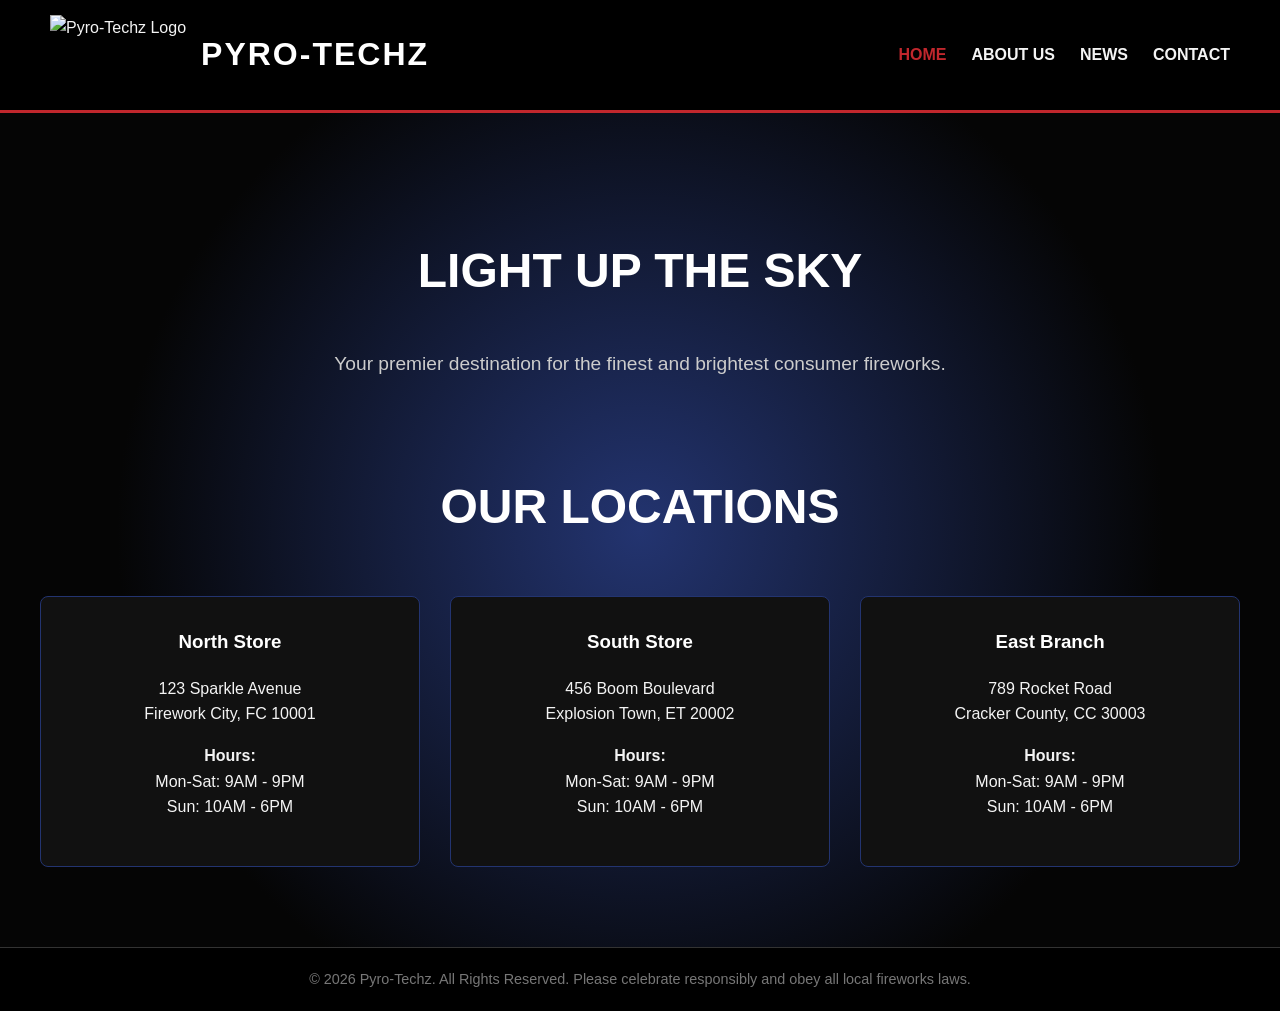
==== index.html @ 9ca594f4 "Add files via upload" ====
<!DOCTYPE html>
<html lang="en">
<head>
    <meta charset="UTF-8">
    <meta name="viewport" content="width=device-width, initial-scale=1.0">
    <title>Pyro-Techz | Home</title>
    <link rel="stylesheet" href="style.css">
</head>
<body>

    <header>
        <div class="logo-container">
            <img src="5785.png" alt="Pyro-Techz Logo">
            <h1>Pyro-Techz</h1>
        </div>
        <nav>
            <ul>
                <li><a href="index.html" class="active">Home</a></li>
                <li><a href="about.html">About Us</a></li>
                <li><a href="news.html">News</a></li>
                <li><a href="contact.html">Contact</a></li>
            </ul>
        </nav>
    </header>

    <main>
        <section id="home">
            <h2>Light Up The Sky</h2>
            <p class="tagline">Your premier destination for the finest and brightest consumer fireworks.</p>
            
            <div class="section-header-container">
                <h2>Our Locations</h2>
            </div>
            <div class="locations-grid">
                <div class="location-card">
                    <h3>North Store</h3>
                    <p>123 Sparkle Avenue<br>Firework City, FC 10001</p>
                    <p><strong>Hours:</strong><br>Mon-Sat: 9AM - 9PM<br>Sun: 10AM - 6PM</p>
                </div>
                <div class="location-card">
                    <h3>South Store</h3>
                    <p>456 Boom Boulevard<br>Explosion Town, ET 20002</p>
                    <p><strong>Hours:</strong><br>Mon-Sat: 9AM - 9PM<br>Sun: 10AM - 6PM</p>
                </div>
                <div class="location-card">
                    <h3>East Branch</h3>
                    <p>789 Rocket Road<br>Cracker County, CC 30003</p>
                    <p><strong>Hours:</strong><br>Mon-Sat: 9AM - 9PM<br>Sun: 10AM - 6PM</p>
                </div>
            </div>
        </section>
    </main>

    <footer>
        <p>&copy; 2026 Pyro-Techz. All Rights Reserved. Please celebrate responsibly and obey all local fireworks laws.</p>
    </footer>

</body>
</html>
---- style.css ----
/* Base Styles & Color Palette */
:root {
    --bg-dark: #050505;
    --pyro-red: #c1272d;
    --pyro-blue: #233470;
    --text-light: #f4f4f4;
    --accent-white: #ffffff;
}

body {
    font-family: 'Segoe UI', Tahoma, Geneva, Verdana, sans-serif;
    margin: 0;
    padding: 0;
    background-color: var(--bg-dark);
    color: var(--text-light);
    line-height: 1.6;
    display: flex;
    flex-direction: column;
    min-height: 100vh;
}

/* Header & Navigation */
header {
    background-color: #000000;
    border-bottom: 3px solid var(--pyro-red);
    padding: 15px 50px;
    display: flex;
    justify-content: space-between;
    align-items: center;
    position: sticky;
    top: 0;
    z-index: 100;
}

.logo-container {
    display: flex;
    align-items: center;
}

.logo-container img {
    height: 80px;
    margin-right: 15px;
}

.logo-container h1 {
    color: var(--accent-white);
    margin: 0;
    font-family: 'Impact', fantasy, sans-serif;
    letter-spacing: 2px;
    text-transform: uppercase;
}

nav ul {
    list-style: none;
    margin: 0;
    padding: 0;
    display: flex;
    gap: 25px;
}

nav a {
    color: var(--text-light);
    text-decoration: none;
    font-weight: bold;
    text-transform: uppercase;
    transition: color 0.3s;
}

nav a:hover, nav a.active {
    color: var(--pyro-red);
}

/* Sections */
main {
    flex: 1; /* Pushes footer to the bottom */
}

section {
    padding: 60px 20px;
    max-width: 1200px;
    margin: 0 auto;
}

h2 {
    color: var(--pyro-red);
    text-transform: uppercase;
    text-align: center;
    margin-bottom: 40px;
    font-size: 2.5rem;
    border-bottom: 2px solid var(--pyro-blue);
    display: inline-block;
    padding-bottom: 10px;
}

.section-header-container {
    text-align: center;
}

/* Home Section */
#home {
    text-align: center;
    padding: 80px 20px;
    background: radial-gradient(circle, var(--pyro-blue) 0%, var(--bg-dark) 70%);
}

#home h2 {
    border: none;
    font-size: 3rem;
    color: var(--accent-white);
    margin-bottom: 10px;
}

.tagline {
    font-size: 1.2rem;
    color: #ccc;
    margin-bottom: 50px;
}

/* Locations Grid */
.locations-grid {
    display: grid;
    grid-template-columns: repeat(auto-fit, minmax(300px, 1fr));
    gap: 30px;
    margin-top: 30px;
}

.location-card {
    background-color: #111;
    border: 1px solid var(--pyro-blue);
    padding: 30px;
    text-align: center;
    border-radius: 8px;
    transition: transform 0.3s;
}

.location-card:hover {
    transform: translateY(-5px);
    border-color: var(--pyro-red);
}

.location-card h3 {
    color: var(--accent-white);
    margin-top: 0;
}

/* Shared Content Boxes (About & News) */
.content-box {
    background-color: #111;
    padding: 40px;
    border-radius: 8px;
    border-left: 5px solid var(--pyro-blue);
}

/* News Specifics */
.news-item {
    margin-bottom: 30px;
    padding-bottom: 20px;
    border-bottom: 1px solid #333;
}

.news-item:last-child {
    border-bottom: none;
    margin-bottom: 0;
    padding-bottom: 0;
}

.news-date {
    color: var(--pyro-red);
    font-size: 0.9rem;
    font-weight: bold;
}

/* Contact Specifics */
.contact-container {
    display: flex;
    flex-wrap: wrap;
    gap: 40px;
    justify-content: center;
}

.contact-info {
    background-color: #111;
    padding: 30px;
    border-radius: 8px;
    flex: 1;
    min-width: 300px;
    border-top: 5px solid var(--pyro-red);
}

/* Footer */
footer {
    background-color: #000;
    text-align: center;
    padding: 20px;
    border-top: 1px solid #333;
}

footer p {
    margin: 0;
    color: #777;
    font-size: 0.9rem;
}
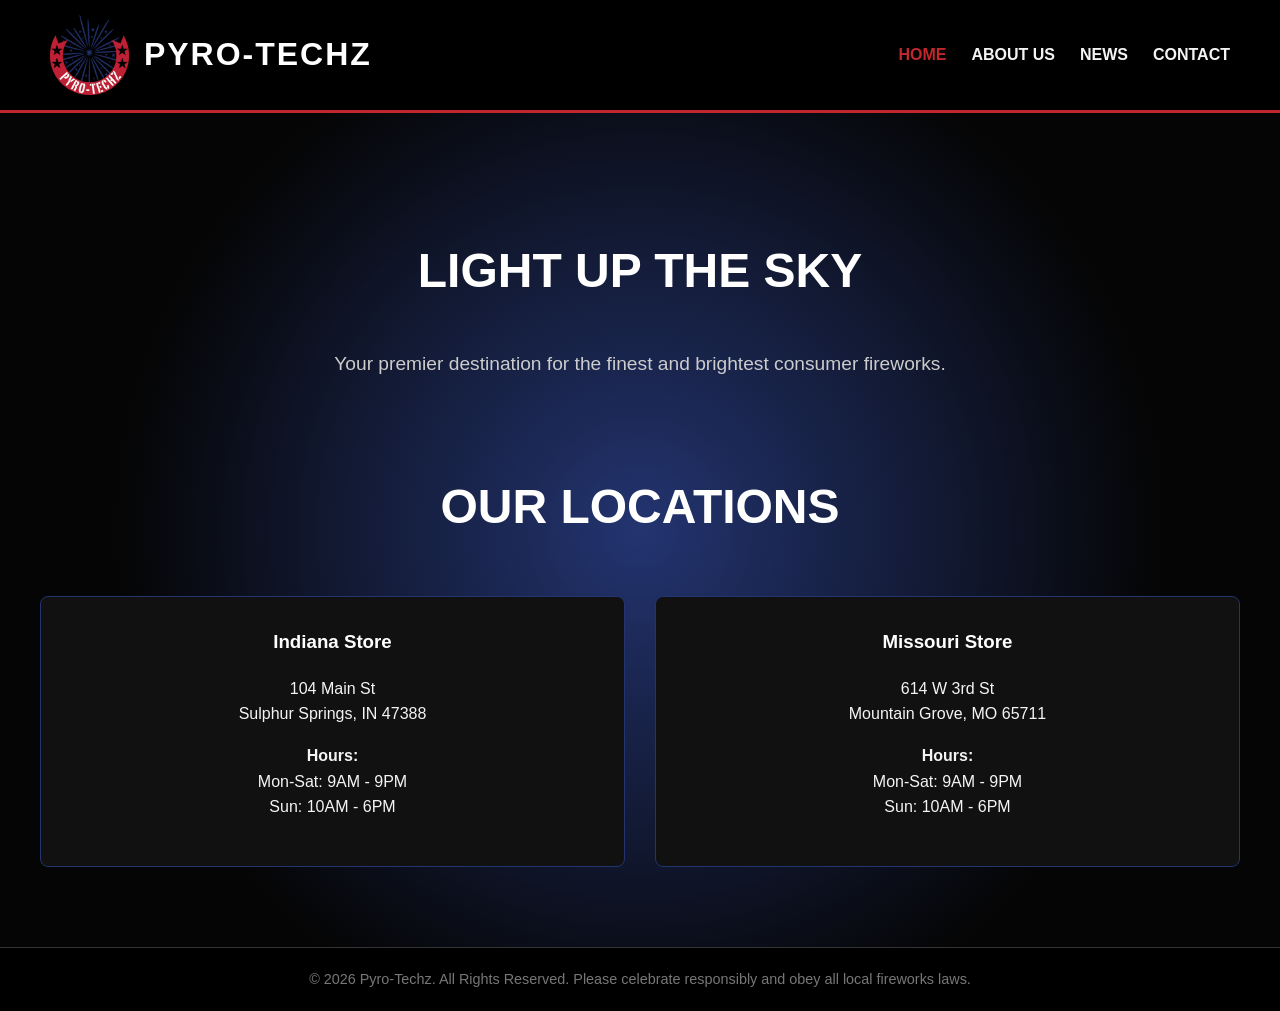
==== commit c6cdfa43: "Update index.html" ====
--- a/index.html
+++ b/index.html
@@ -33,18 +33,13 @@
             </div>
             <div class="locations-grid">
                 <div class="location-card">
-                    <h3>North Store</h3>
-                    <p>123 Sparkle Avenue<br>Firework City, FC 10001</p>
+                    <h3>Indiana Store</h3>
+                    <p>104 Main St<br>Sulphur Springs, IN 47388</p>
                     <p><strong>Hours:</strong><br>Mon-Sat: 9AM - 9PM<br>Sun: 10AM - 6PM</p>
                 </div>
                 <div class="location-card">
-                    <h3>South Store</h3>
-                    <p>456 Boom Boulevard<br>Explosion Town, ET 20002</p>
-                    <p><strong>Hours:</strong><br>Mon-Sat: 9AM - 9PM<br>Sun: 10AM - 6PM</p>
-                </div>
-                <div class="location-card">
-                    <h3>East Branch</h3>
-                    <p>789 Rocket Road<br>Cracker County, CC 30003</p>
+                    <h3>Missouri Store</h3>
+                    <p>614 W 3rd St<br>Mountain Grove, MO 65711</p>
                     <p><strong>Hours:</strong><br>Mon-Sat: 9AM - 9PM<br>Sun: 10AM - 6PM</p>
                 </div>
             </div>
@@ -56,4 +51,4 @@
     </footer>
 
 </body>
-</html>+</html>
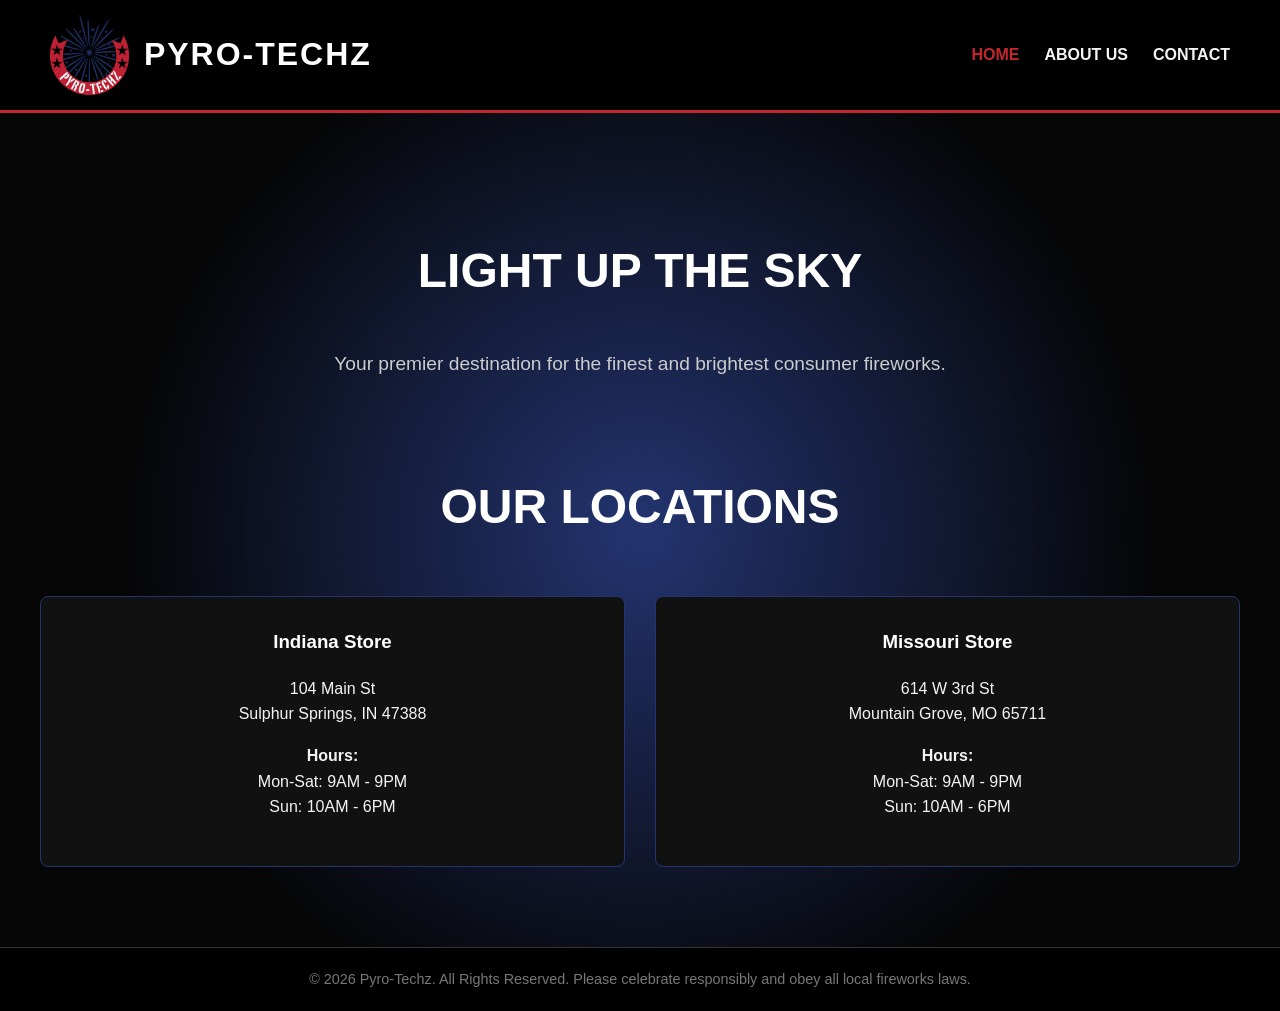
==== commit 57dae009: "Update index.html removed news" ====
--- a/index.html
+++ b/index.html
@@ -17,7 +17,6 @@
             <ul>
                 <li><a href="index.html" class="active">Home</a></li>
                 <li><a href="about.html">About Us</a></li>
-                <li><a href="news.html">News</a></li>
                 <li><a href="contact.html">Contact</a></li>
             </ul>
         </nav>
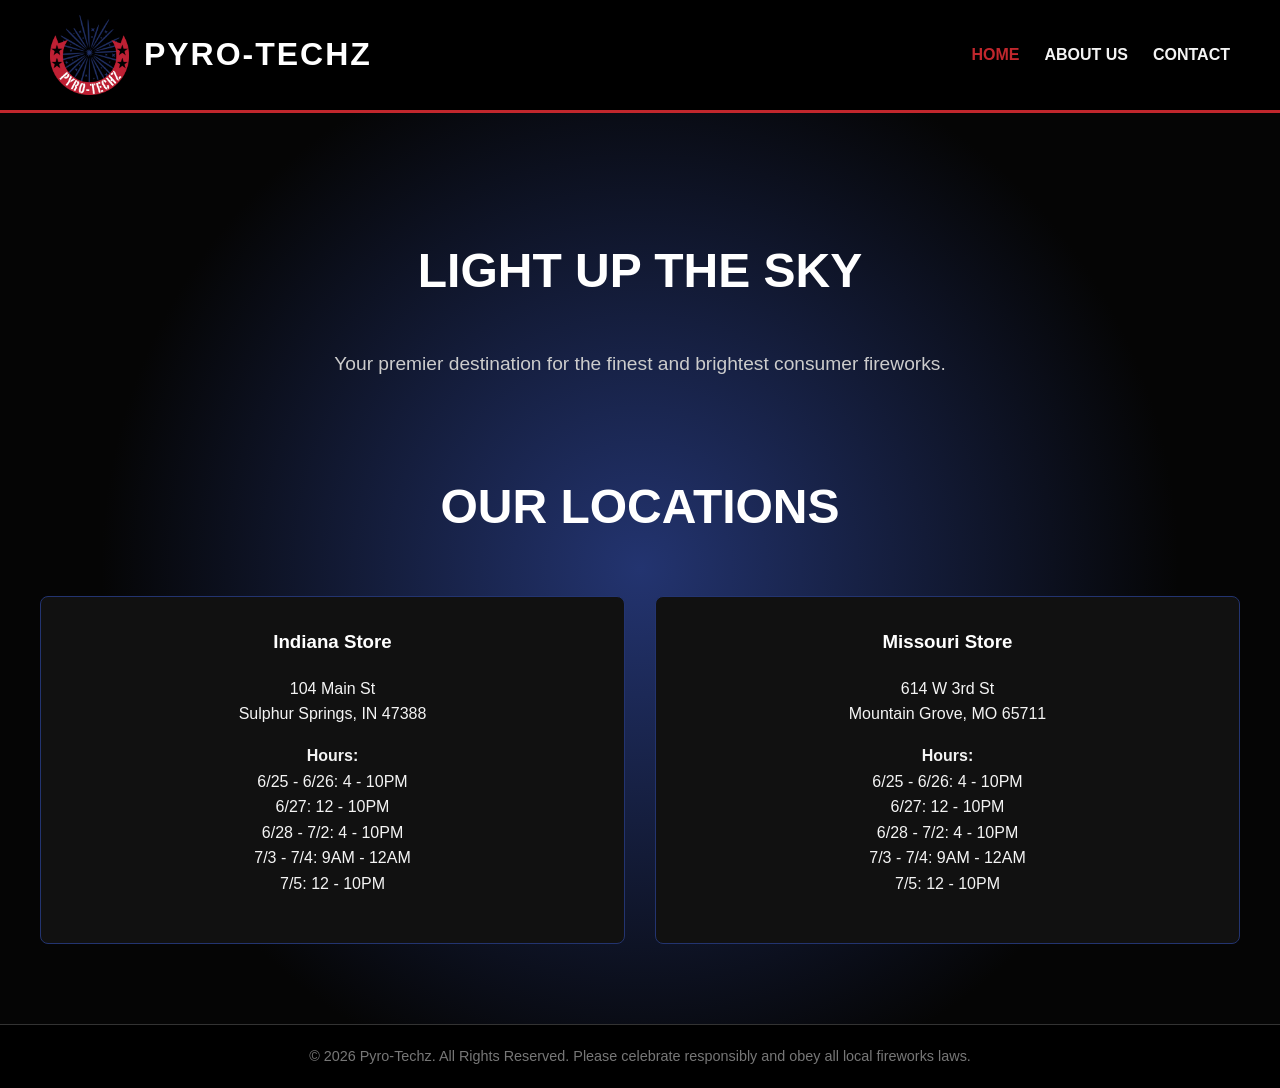
==== commit 3d6cbe6d: "Update index.html" ====
--- a/index.html
+++ b/index.html
@@ -34,12 +34,12 @@
                 <div class="location-card">
                     <h3>Indiana Store</h3>
                     <p>104 Main St<br>Sulphur Springs, IN 47388</p>
-                    <p><strong>Hours:</strong><br>Mon-Sat: 9AM - 9PM<br>Sun: 10AM - 6PM</p>
+                    <p><strong>Hours:</strong><br>6/25 - 6/26: 4 - 10PM<br>6/27: 12 - 10PM<br>6/28 - 7/2: 4 - 10PM<br>7/3 - 7/4: 9AM - 12AM<br>7/5: 12 - 10PM</p>
                 </div>
                 <div class="location-card">
                     <h3>Missouri Store</h3>
                     <p>614 W 3rd St<br>Mountain Grove, MO 65711</p>
-                    <p><strong>Hours:</strong><br>Mon-Sat: 9AM - 9PM<br>Sun: 10AM - 6PM</p>
+                    <p><strong>Hours:</strong><br>6/25 - 6/26: 4 - 10PM<br>6/27: 12 - 10PM<br>6/28 - 7/2: 4 - 10PM<br>7/3 - 7/4: 9AM - 12AM<br>7/5: 12 - 10PM</p>
                 </div>
             </div>
         </section>
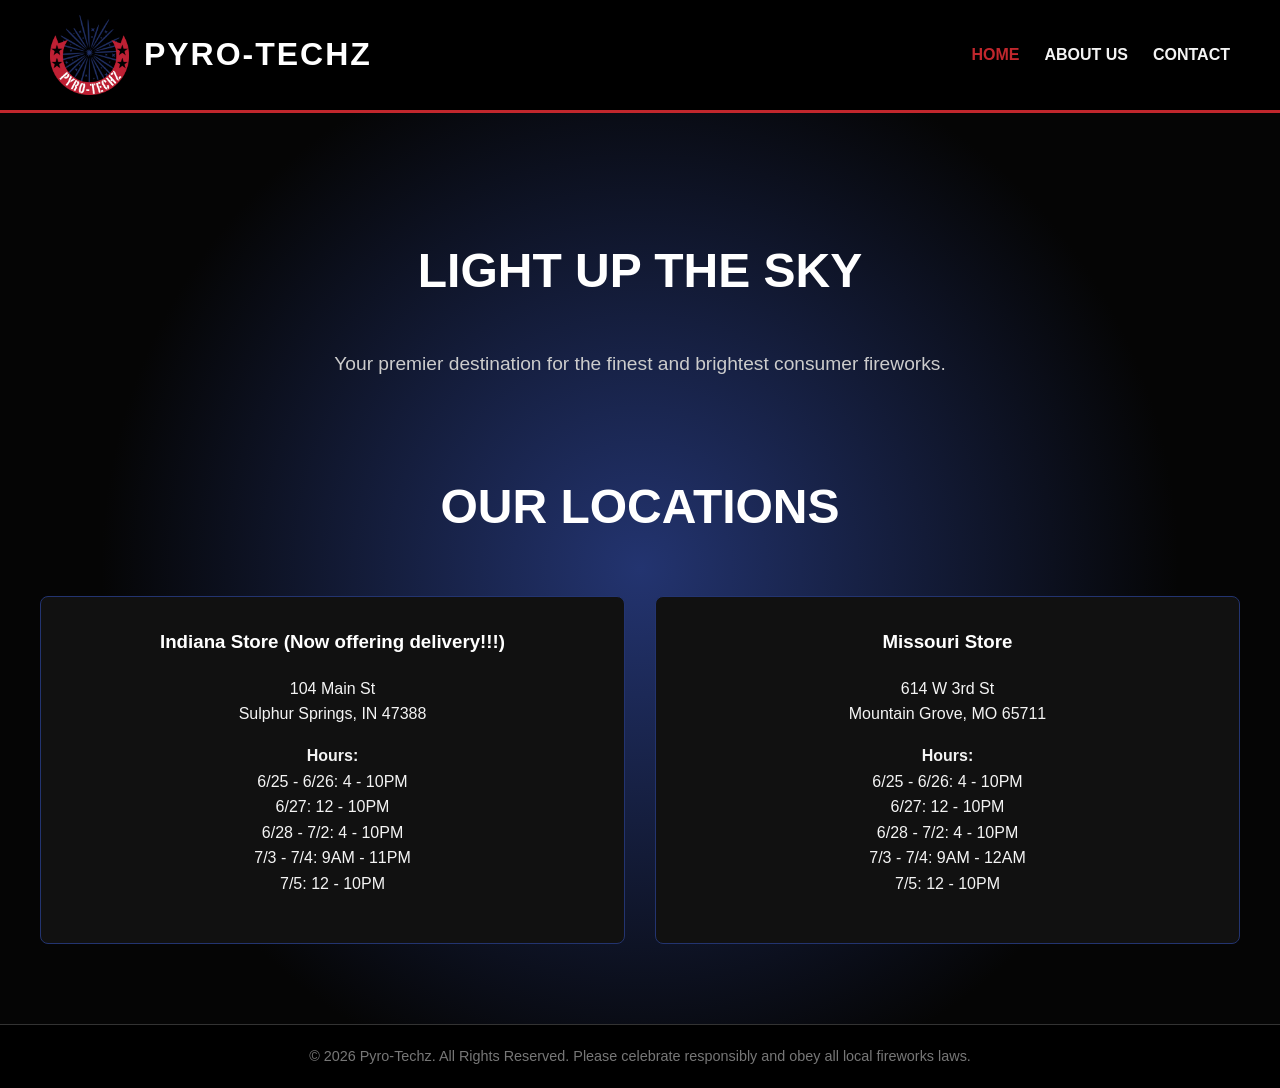
==== commit d0848901: "Update index.html" ====
--- a/index.html
+++ b/index.html
@@ -32,9 +32,9 @@
             </div>
             <div class="locations-grid">
                 <div class="location-card">
-                    <h3>Indiana Store</h3>
+                    <h3>Indiana Store (Now offering delivery!!!)</h3>
                     <p>104 Main St<br>Sulphur Springs, IN 47388</p>
-                    <p><strong>Hours:</strong><br>6/25 - 6/26: 4 - 10PM<br>6/27: 12 - 10PM<br>6/28 - 7/2: 4 - 10PM<br>7/3 - 7/4: 9AM - 12AM<br>7/5: 12 - 10PM</p>
+                    <p><strong>Hours:</strong><br>6/25 - 6/26: 4 - 10PM<br>6/27: 12 - 10PM<br>6/28 - 7/2: 4 - 10PM<br>7/3 - 7/4: 9AM - 11PM<br>7/5: 12 - 10PM</p>
                 </div>
                 <div class="location-card">
                     <h3>Missouri Store</h3>
--- a/style.css
+++ b/style.css
@@ -199,4 +199,57 @@
     margin: 0;
     color: #777;
     font-size: 0.9rem;
-}+}
+
+/* --- Responsive Design / Mobile Adjustments --- */
+@media (max-width: 768px) {
+    /* Stack the header, logo, and navigation vertically */
+    header {
+        flex-direction: column;
+        padding: 15px 20px;
+        text-align: center;
+    }
+
+    .logo-container {
+        flex-direction: column;
+        margin-bottom: 15px;
+    }
+
+    .logo-container img {
+        margin-right: 0;
+        margin-bottom: 10px;
+        height: 60px; /* Scales down the logo slightly */
+    }
+
+    /* Allows navigation links to wrap to a new line instead of running off screen */
+    nav ul {
+        flex-wrap: wrap;
+        justify-content: center;
+        gap: 15px;
+    }
+
+    /* Shrink the massive hero text so it fits */
+    #home {
+        padding: 50px 20px;
+    }
+
+    #home h2 {
+        font-size: 2.2rem; 
+    }
+
+    /* Force grids to become a single, neat column */
+    .locations-grid {
+        grid-template-columns: 1fr;
+    }
+
+    /* Allow the contact box to shrink to fit smaller phone screens */
+    .contact-info {
+        min-width: 100%;
+        padding: 20px;
+    }
+
+    /* Reduce bulkiness of the content boxes */
+    .content-box {
+        padding: 25px 20px; 
+    }
+}
